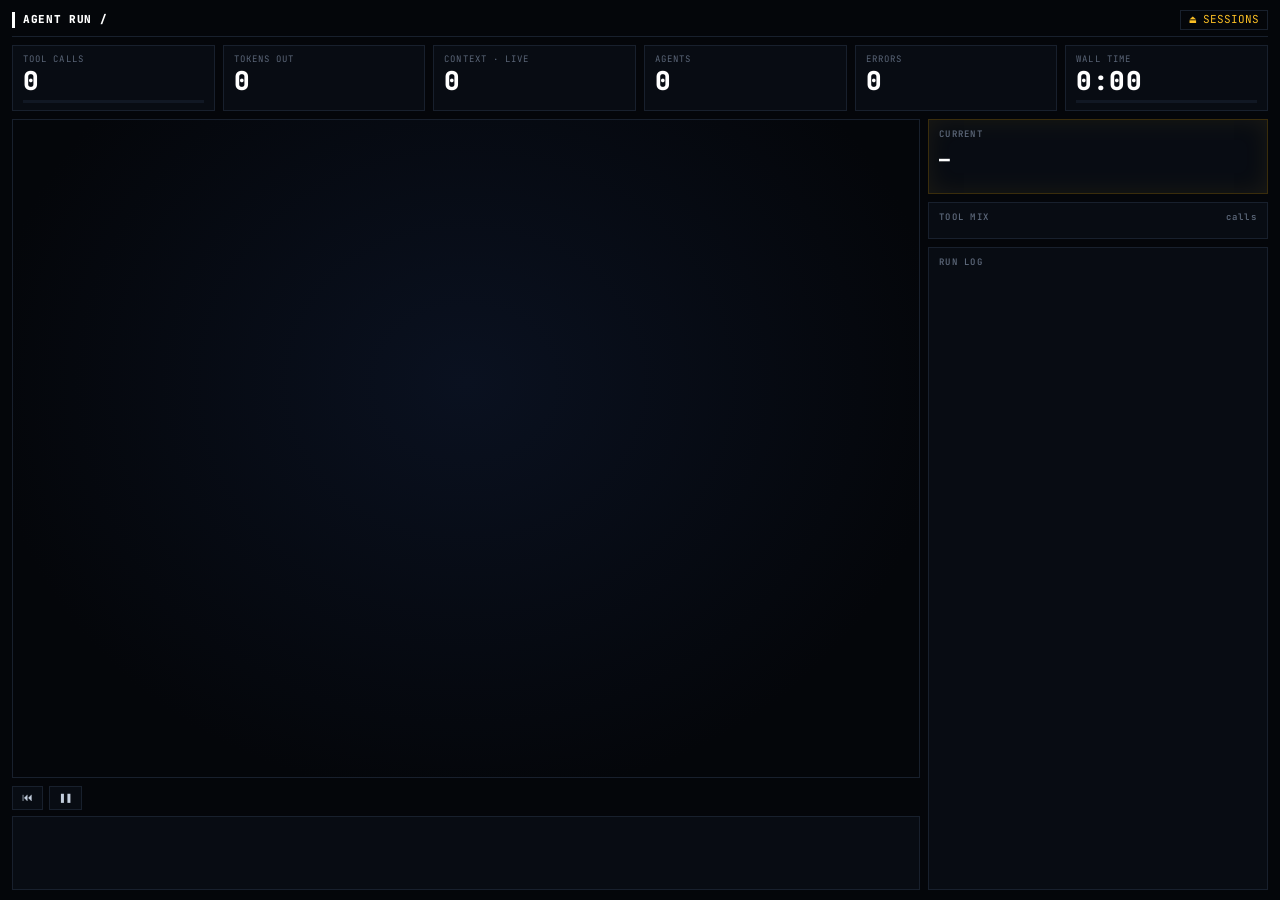
==== ui/index.html @ 627d14ec "Split into agentviz/ package and ui/, add demo, screenshot and README" ====
<!doctype html>
<html lang="en">
<head>
<meta charset="utf-8">
<meta name="viewport" content="width=device-width,initial-scale=1">
<title>Agent Run</title>
<link href="https://fonts.googleapis.com/css2?family=JetBrains+Mono:wght@400;600;800&display=swap" rel="stylesheet">
<link rel="stylesheet" href="style.css">
</head>
<body>
<div id="app">
  <header>
    <div class="top"><b>AGENT RUN / <span id="title"></span></b><span class="m" id="meta"></span><span class="r" id="clock"></span><button id="bPick" title="Sessions (O)" hidden>⏏ SESSIONS</button></div>
    <div class="tiles">
      <div class="tile"><label>Tool calls</label><div class="big" id="sTools">0</div><div class="bar"><i id="bTools"></i></div></div>
      <div class="tile"><label>Tokens out</label><div class="big" id="sOut">0</div><canvas id="spark"></canvas></div>
      <div class="tile"><label>Context · live</label><div class="big" id="sCtx">0</div></div>
      <div class="tile"><label>Agents</label><div class="big" id="sAg">0</div></div>
      <div class="tile" id="tErr"><label>Errors</label><div class="big" id="sErr">0</div></div>
      <div class="tile"><label>Wall time</label><div class="big" id="sWall">0:00</div><div class="bar"><i id="bWall"></i></div></div>
    </div>
  </header>
  <div id="stage"><canvas id="c"></canvas></div>
  <aside>
    <div class="card" id="now"><h3><span>CURRENT</span><span id="nowStatus"></span></h3>
      <div id="nowTool">—</div><div id="nowAgent"></div><div id="nowText"></div><div id="nowOut"></div></div>
    <div class="card"><h3><span>TOOL MIX</span><span>calls</span></h3><div id="mix"></div></div>
    <div class="card" id="logCard"><h3><span>RUN LOG</span><span id="logN"></span></h3><ul id="log"></ul></div>
  </aside>
  <footer>
    <div class="ctrl">
      <button id="bRestart" title="Restart (R)">⏮</button>
      <button id="bPlay" title="Play/pause (space)">❚❚</button>
      <span id="speeds"></span>
      <span class="m" id="pos"></span>
    </div>
    <canvas id="tl"></canvas>
  </footer>
</div>
<div id="pick" hidden><div class="box">
  <h2>SELECT SESSION<span id="pickN"></span></h2>
  <input id="q" placeholder="search title / project / id…" autocomplete="off">
  <ul id="sess"></ul>
  <div id="paste"><textarea id="pasteTxt" placeholder="…or paste a transcript (JSONL / JSON array) here, or drop a .jsonl file anywhere" spellcheck="false"></textarea><button id="pasteGo">▶ PLAY</button></div>
  <div id="pasteErr"></div>
  <div class="hint">↑ ↓ NAVIGATE · ENTER PLAY · ⌘ENTER PLAY PASTED · ESC CLOSE</div>
</div></div>
<script src="app.js"></script>
<script src="picker.js"></script>
</body>
</html>
---- ui/style.css ----
:root{--bg:#04060a;--panel:#080c13;--line:#18202d;--dim:#5b6678;--fg:#c3cedd;--hi:#fff;--amber:#fbbf24;--red:#f43f5e;--green:#34d399}
*{box-sizing:border-box;margin:0;padding:0}
html,body{height:100%;background:var(--bg);color:var(--fg);font:11px/1.45 "JetBrains Mono","SF Mono",Menlo,monospace;overflow:hidden}
#app{display:grid;grid-template-rows:auto 1fr 104px;grid-template-columns:1fr 340px;height:100vh;gap:8px;padding:10px 12px}
header{grid-column:1/3}
.top{display:flex;gap:18px;align-items:baseline;border-bottom:1px solid var(--line);padding-bottom:6px;margin-bottom:8px;white-space:nowrap;overflow:hidden}
.top b{color:var(--hi);font-weight:800;letter-spacing:.06em;border-left:3px solid var(--hi);padding-left:8px;overflow:hidden;text-overflow:ellipsis}
.top .m{color:var(--dim)}
.top .r{margin-left:auto;color:var(--amber)}
.tiles{display:grid;grid-template-columns:repeat(6,1fr);gap:8px}
.tile{border:1px solid var(--line);background:var(--panel);padding:7px 10px;position:relative;min-width:0}
.tile label{display:block;color:var(--dim);font-size:9px;letter-spacing:.12em;text-transform:uppercase;white-space:nowrap}
.tile .big{font-size:26px;font-weight:800;color:var(--hi);letter-spacing:.02em;line-height:1.15}
.tile .big small{font-size:12px;color:var(--dim);font-weight:400;margin-left:3px}
.tile.err .big{color:var(--red)}
.tile .bar{height:3px;background:#111824;margin-top:4px}
.tile .bar i{display:block;height:100%;background:var(--amber);width:0;transition:width .2s}
.tile canvas{position:absolute;right:8px;top:10px;width:46%;height:34px}
#stage{position:relative;border:1px solid var(--line);background:radial-gradient(ellipse at 50% 40%,#0a1120 0%,#04060a 75%);min-height:0}
#c{position:absolute;inset:0;width:100%;height:100%;display:block}
aside{grid-row:2/4;grid-column:2;display:flex;flex-direction:column;gap:8px;min-height:0}
.card{border:1px solid var(--line);background:var(--panel);padding:8px 10px;min-height:0}
.card h3{font-size:9px;letter-spacing:.14em;color:var(--dim);font-weight:600;display:flex;justify-content:space-between;margin-bottom:6px}
#now{border-color:#3a2d0c;box-shadow:0 0 24px rgba(251,191,36,.08) inset}
#nowTool{font-size:18px;font-weight:800;color:var(--hi)}
#nowAgent{color:var(--amber);margin:2px 0 6px}
#nowText{color:var(--fg);max-height:6.2em;overflow:hidden;word-break:break-word}
#nowOut{color:var(--dim);margin-top:6px;max-height:4.4em;overflow:hidden;word-break:break-word;border-left:2px solid var(--line);padding-left:6px}
#nowStatus.run{color:var(--amber)}#nowStatus.ok{color:var(--green)}#nowStatus.err{color:var(--red)}
#mix div{display:grid;grid-template-columns:86px 1fr 34px;gap:6px;align-items:center;margin:2px 0}
#mix span{overflow:hidden;text-overflow:ellipsis;white-space:nowrap}
#mix b{display:block;height:6px;transition:width .2s}
#mix em{font-style:normal;color:var(--dim);text-align:right}
#logCard{flex:1;display:flex;flex-direction:column}
#log{list-style:none;overflow:hidden;flex:1;display:flex;flex-direction:column;justify-content:flex-end}
#log li{flex-shrink:0;white-space:nowrap;overflow:hidden;text-overflow:ellipsis;padding:1px 0;color:var(--fg)}
#log li .t{color:var(--dim);margin-right:6px}
#log li.sys{color:#475263}
#log li.err{color:var(--red)}
footer{grid-column:1;display:flex;flex-direction:column;gap:6px;min-width:0}
.ctrl{display:flex;gap:6px;align-items:center}
.ctrl button{background:var(--panel);border:1px solid var(--line);color:var(--fg);font:inherit;padding:3px 9px;cursor:pointer}
.ctrl button:hover{border-color:#334}
.ctrl button.on{border-color:var(--amber);color:var(--amber)}
.ctrl .m{color:var(--dim);margin-left:auto}
#pick{position:fixed;inset:0;z-index:10;display:grid;place-items:center;background:rgba(4,6,10,.6);backdrop-filter:blur(12px) saturate(1.2);-webkit-backdrop-filter:blur(12px) saturate(1.2);animation:fade .35s ease}
#pick[hidden]{display:none}
@keyframes fade{from{opacity:0}}
#pick .box{width:min(860px,calc(100vw - 32px));max-height:80vh;display:flex;flex-direction:column;background:rgba(8,12,19,.97);border:1px solid #3a2d0c;box-shadow:0 0 60px rgba(251,191,36,.12),0 30px 80px rgba(0,0,0,.6);padding:14px 16px;animation:rise .35s cubic-bezier(.2,.8,.2,1)}
@keyframes rise{from{transform:translateY(14px) scale(.98);opacity:0}}
#pick h2{font-size:12px;letter-spacing:.16em;color:var(--hi);border-left:3px solid var(--amber);padding-left:8px;margin-bottom:10px;display:flex;justify-content:space-between}
#pick h2 span{color:var(--dim);font-weight:400}
#q{background:#05080d;border:1px solid var(--line);color:var(--hi);font:inherit;font-size:13px;padding:8px 10px;outline:none;margin-bottom:8px}
#q:focus{border-color:var(--amber)}
#sess{list-style:none;overflow:auto;flex:1}
#sess li{display:grid;grid-template-columns:86px 200px 1fr 120px;gap:12px;padding:6px 8px;cursor:pointer;border-left:2px solid transparent;white-space:nowrap}
#sess li span{overflow:hidden;text-overflow:ellipsis}
#sess li .d,#sess li .k{color:var(--dim)}#sess li .k{text-align:right}
#sess li .p{color:#60a5fa}
#sess li.sel{background:rgba(251,191,36,.07);border-left-color:var(--amber)}
#sess li.sel .t{color:var(--hi)}
#sess li.cur .k{color:var(--green)}
#paste{display:flex;gap:8px;margin-top:8px;border-top:1px solid var(--line);padding-top:8px}
#pasteTxt{flex:1;height:44px;resize:vertical;background:#05080d;border:1px dashed #2a3445;color:var(--fg);font:inherit;font-size:10px;padding:6px 8px;outline:none}
#pasteTxt:focus,#pick.drop #pasteTxt{border-color:var(--amber);border-style:solid}
#pasteGo{background:none;border:1px solid var(--amber);color:var(--amber);font:inherit;padding:0 14px;cursor:pointer;letter-spacing:.1em}
#pasteErr{color:var(--red);font-size:10px;margin-top:4px}
#pick .hint{color:var(--dim);font-size:9px;letter-spacing:.12em;margin-top:8px}
#bPick{background:none;border:1px solid var(--line);color:var(--amber);font:inherit;padding:1px 8px;cursor:pointer}
#tl{flex:1;width:100%;border:1px solid var(--line);background:var(--panel);cursor:pointer;display:block;min-height:0}
@media (max-width:900px){#app{grid-template-columns:1fr;grid-template-rows:auto 60vh 104px auto;overflow:auto;height:auto}html,body{overflow:auto}aside{grid-row:auto;grid-column:1}.tiles{grid-template-columns:repeat(3,1fr)}}
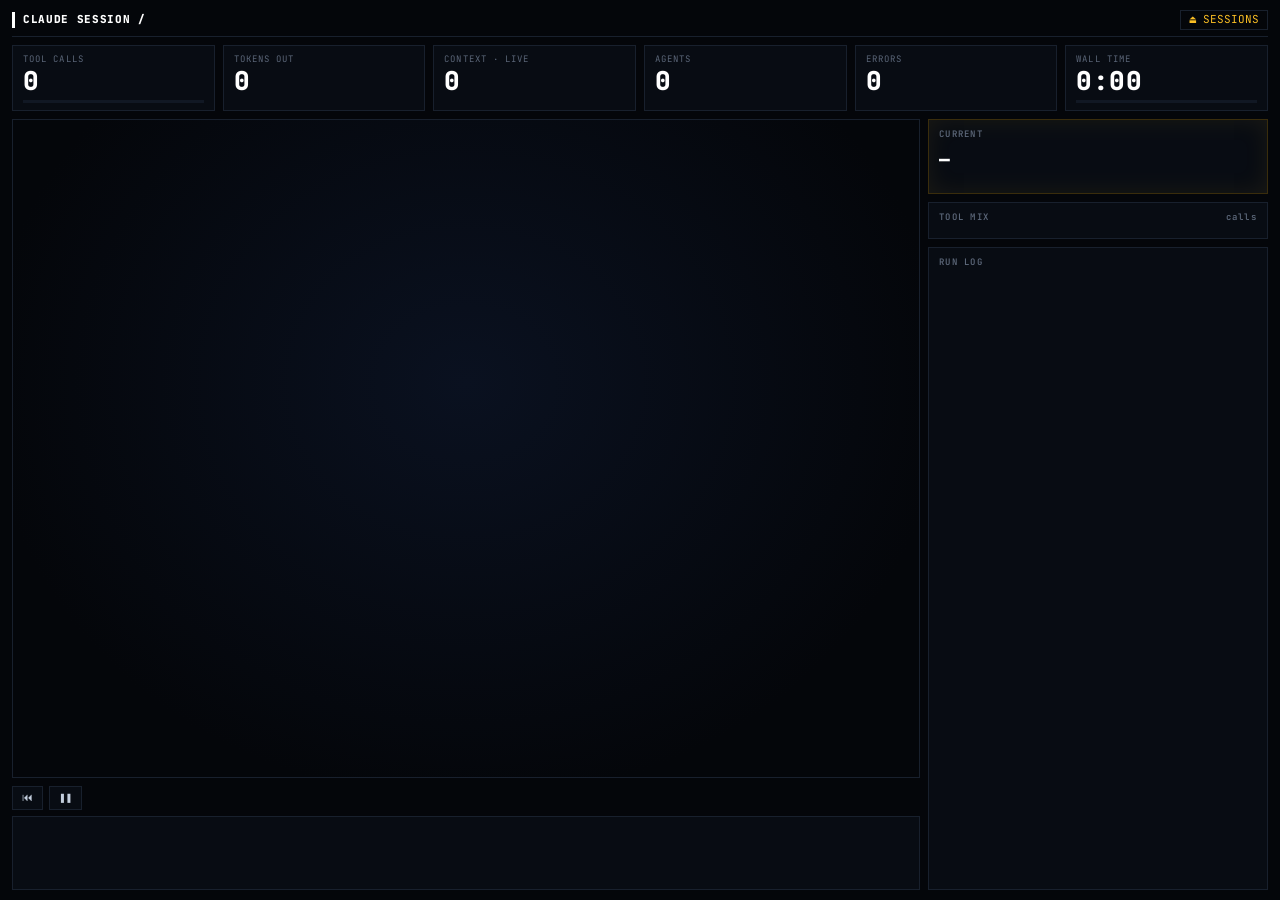
==== commit 13cc4376: "Rename package to claudeviz, retitle UI" ====
--- a/ui/index.html
+++ b/ui/index.html
@@ -3,14 +3,14 @@
 <head>
 <meta charset="utf-8">
 <meta name="viewport" content="width=device-width,initial-scale=1">
-<title>Agent Run</title>
+<title>Claude Session Visualizer</title>
 <link href="https://fonts.googleapis.com/css2?family=JetBrains+Mono:wght@400;600;800&display=swap" rel="stylesheet">
 <link rel="stylesheet" href="style.css">
 </head>
 <body>
 <div id="app">
   <header>
-    <div class="top"><b>AGENT RUN / <span id="title"></span></b><span class="m" id="meta"></span><span class="r" id="clock"></span><button id="bPick" title="Sessions (O)" hidden>⏏ SESSIONS</button></div>
+    <div class="top"><b>CLAUDE SESSION / <span id="title"></span></b><span class="m" id="meta"></span><span class="r" id="clock"></span><button id="bPick" title="Sessions (O)" hidden>⏏ SESSIONS</button></div>
     <div class="tiles">
       <div class="tile"><label>Tool calls</label><div class="big" id="sTools">0</div><div class="bar"><i id="bTools"></i></div></div>
       <div class="tile"><label>Tokens out</label><div class="big" id="sOut">0</div><canvas id="spark"></canvas></div>
